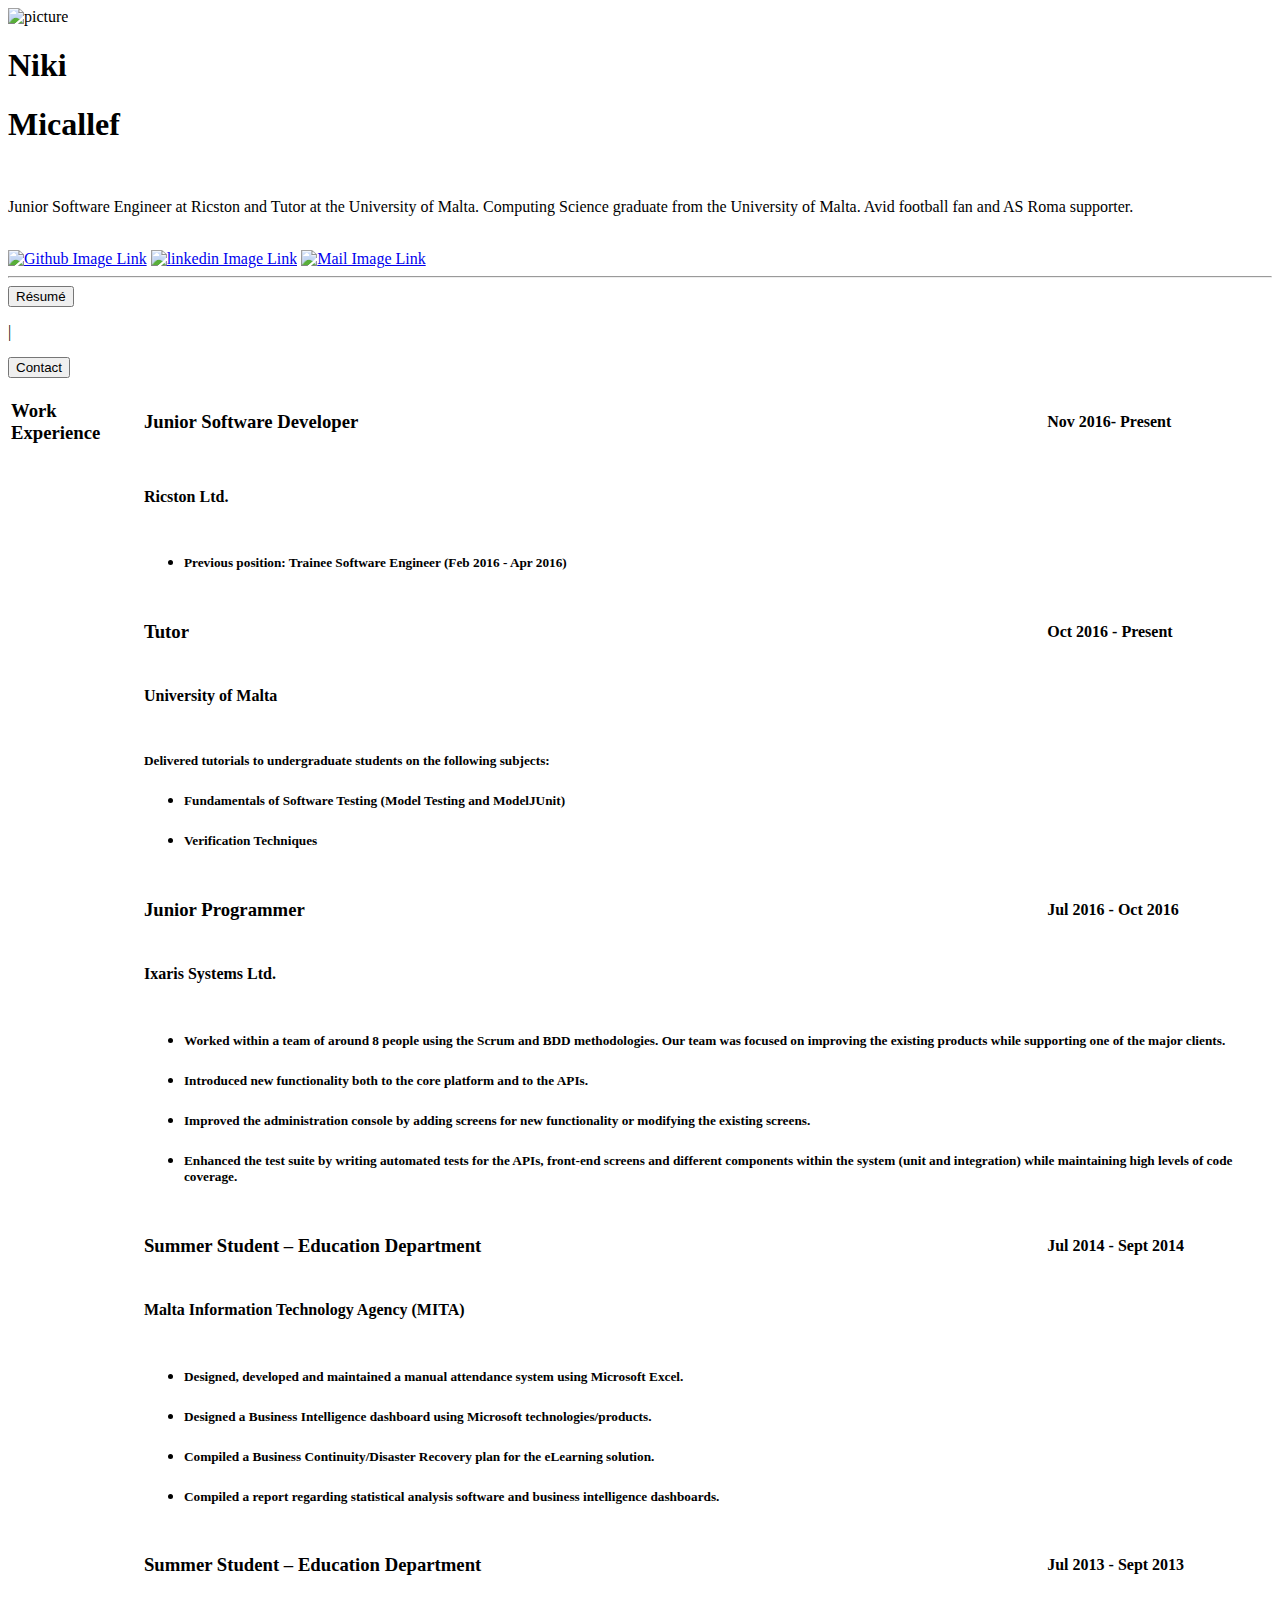
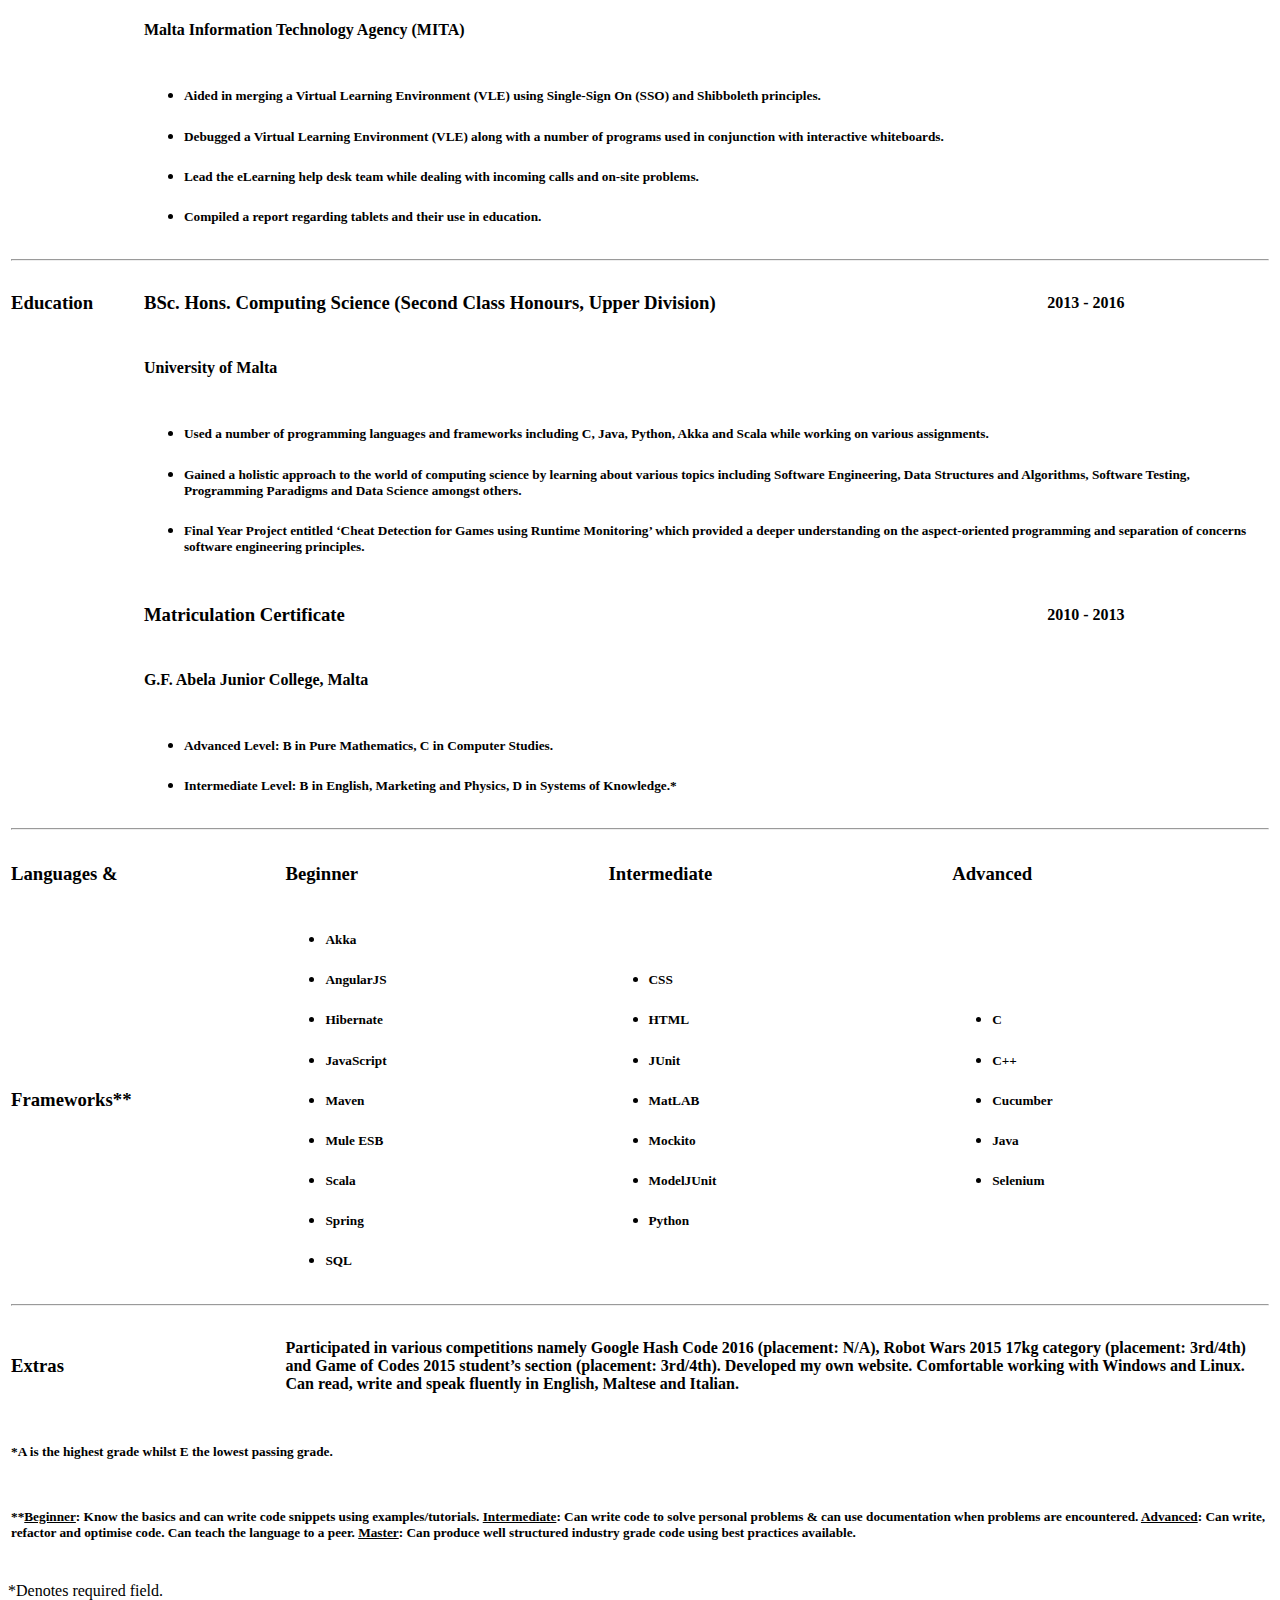
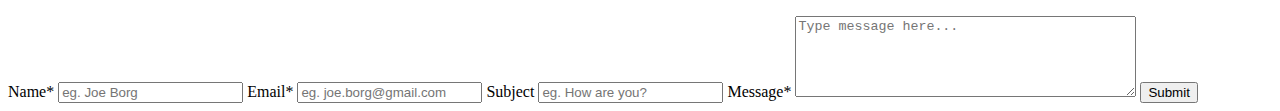
==== index.html @ ac7c3ef5 "Added position at Ricston." ====
<!DOCTYPE html>
<html lang="en">
<head>
    <title>nikimicallef.com</title>
    <meta charset="utf-8">
    <meta name="viewport" content="width=device-width, initial-scale=1">
    <link rel="stylesheet" href="http://fonts.googleapis.com/css?family=Lato:100,300,400">
    <link type="text/css" rel="stylesheet" href="css.css"/>
    <script src="https://ajax.googleapis.com/ajax/libs/jquery/1.12.4/jquery.min.js"></script>
    <script src="javaScript.js" type="text/javascript"></script>
    <link rel="shortcut icon" href="images/favicon.ico">
    <script src="http://maxcdn.bootstrapcdn.com/bootstrap/3.3.7/js/bootstrap.min.js"></script>
</head>
<body>

<div class="container-fluid">
    <div class="row content" id="parent">
        <div class="col-sm-3 sidenav">
            <img src="images/face.png" alt="picture" id="self-pic">
            <div id="logo">
                <h1 id="niki">Niki</h1>
                <h1 id="micallef">Micallef</h1>
            </div>

            <br>

            <p id="side-text">
                Junior Software Engineer at Ricston and Tutor at the University of Malta. Computing Science graduate from the University of Malta. Avid football fan and AS Roma supporter.
            </p>

            <br>

            <div id="soc-media">
                <a href='http://github.com/nikmic94' id="github-link"><img src="images/github.png" alt="Github Image Link" id="github-pic"/></a>
                <a href='http://mt.linkedin.com/pub/niki-micallef/96/84b/65b' id="linkedin-link"><img src="images/linkedin.png" alt="linkedin Image Link" id="linkedin-pic"/></a>
                <a href="mailto:me@nikimicallef.com" id="mail-link"><img src="images/mail.png" alt="Mail Image Link" id="mail-pic"/></a>
            </div>
        </div>

        <div class="col-sm-9" id="main-text">
            <hr id="line">

            <div id="selector">
                <button id="navLeft" onclick="resumeButtonPress()">Résumé</button>
                <p id="navCentre">|</p>
                <button id="navRight" onclick="contactButtonPress()">Contact</button>
            </div>

            <table id="topTable">
                <tr>
                    <td class = "left"><h3 class="title">Work Experience</h3></td>
                    <td><h3>Junior Software Developer</h3></td>
                    <td class="dateData"><h4 class="date">Nov 2016- Present</h4></td>
                </tr>
                <tr>
                    <td></td>
                    <td colspan="2"><h4>Ricston Ltd.</h4></td>
                </tr>
                <tr>
                    <td></td>
                    <td colspan="2">
                        <ul>
                            <li><h5>Previous position: Trainee Software Engineer (Feb 2016 - Apr 2016)</h5></li>
                        </ul>
                    </td>
                </tr>

                <tr class="empty" ><td colspan="3"></td></tr>

                <tr>
                    <td class = "left"><h3 class="title"></h3></td>
                    <td><h3>Tutor</h3></td>
                    <td class="dateData"><h4 class="date">Oct 2016 - Present</h4></td>
                </tr>
                <tr>
                    <td></td>
                    <td colspan="2"><h4>University of Malta</h4></td>
                </tr>
                <tr>
                    <td></td>
                    <td colspan="2">
                        <h5>Delivered tutorials to undergraduate students on the following subjects:</h5>
                        <ul>
                        <li><h5>Fundamentals of Software Testing (Model Testing and ModelJUnit)</h5></li>
                        <li><h5>Verification Techniques</h5></li>
                    </ul>
                    </td>
                </tr>

                <tr class="empty" ><td colspan="3"></td></tr>

                <tr>
                    <td class = "left"><h3 class="title"></h3></td>
                    <td><h3>Junior Programmer</h3></td>
                    <td class="dateData"><h4 class="date">Jul 2016 - Oct 2016</h4></td>
                </tr>
                <tr>
                    <td></td>
                    <td colspan="2"><h4>Ixaris Systems Ltd.</h4></td>
                </tr>
                <tr>
                    <td></td>
                    <td colspan="2"><ul>
                        <li><h5>Worked within a team of around 8 people using the Scrum and BDD methodologies. Our team was focused on improving the existing products while supporting one of the major clients.</h5></li>
                        <li><h5>Introduced new functionality both to the core platform and to the APIs.</h5></li>
                        <li><h5>Improved the administration console by adding screens for new functionality or modifying the existing screens.</h5></li>
                        <li><h5>Enhanced the test suite by writing automated tests for the APIs, front-end screens and different components within the system (unit and integration) while maintaining high levels of code coverage.</h5></li>
                    </ul>
                    </td>
                </tr>

                <tr class="empty" ><td colspan="3"></td></tr>

                <tr>
                    <td class = "left"><h3></h3></td>
                    <td><h3>Summer Student – Education Department</h3></td>
                    <td class="dateData"><h4 class="date">Jul 2014 - Sept 2014</h4></td>
                </tr>
                <tr>
                    <td></td>
                    <td colspan="2"><h4>Malta Information Technology Agency (MITA)</h4></td>
                </tr>
                <tr>
                    <td></td>
                    <td colspan="2"><ul>
                        <li><h5>Designed, developed and maintained a manual attendance system using Microsoft Excel.</h5></li>
                        <li><h5>Designed a Business Intelligence dashboard using Microsoft technologies/products.</h5></li>
                        <li><h5>Compiled a Business Continuity/Disaster Recovery plan for the eLearning solution.</h5></li>
                        <li><h5>Compiled a report regarding statistical analysis software and business intelligence dashboards.</h5></li>
                    </ul>
                    </td>
                </tr>

                <tr class="empty" ><td colspan="3"></td></tr>


                <tr>
                    <td class = "left"><h3></h3></td>
                    <td><h3>Summer Student – Education Department</h3></td>
                    <td class="dateData"><h4 class="date">Jul 2013 - Sept 2013</h4></td>
                </tr>
                <tr>
                    <td></td>
                    <td colspan="2"><h4>Malta Information Technology Agency (MITA)</h4></td>
                </tr>
                <tr>
                    <td></td>
                    <td colspan="2"><ul>
                        <li><h5>Aided in merging a Virtual Learning Environment (VLE) using Single-Sign On (SSO) and Shibboleth principles.</h5></li>
                        <li><h5>Debugged a Virtual Learning Environment (VLE) along with a number of programs used in conjunction with interactive whiteboards.</h5></li>
                        <li><h5>Lead the eLearning help desk team while dealing with incoming calls and on-site problems.</h5></li>
                        <li><h5>Compiled a report regarding tablets and their use in education.</h5></li>
                    </ul>
                    </td>
                </tr>

                <tr class="division"><td colspan="3"><hr></td></tr>

                <tr>
                    <td class = "left"><h3 class="title">Education</h3></td>
                    <td><h3>BSc. Hons. Computing Science (Second Class Honours, Upper Division)</h3></td>
                    <td class="dateData"><h4 class="date">2013 - 2016</h4></td>
                </tr>
                <tr>
                    <td></td>
                    <td colspan="2"><h4>University of Malta</h4></td>
                </tr>
                <tr>
                    <td></td>
                    <td colspan="2">
                        <ul>
                            <li><h5>Used a number of programming languages and frameworks including C, Java, Python, Akka and Scala while working on various assignments.</h5></li>
                            <li><h5>Gained a holistic approach to the world of computing science by learning about various topics including Software Engineering, Data Structures and Algorithms, Software Testing, Programming Paradigms and Data Science amongst others.</h5></li>
                            <li><h5>Final Year Project entitled ‘Cheat Detection for Games using Runtime Monitoring’ which provided a deeper understanding on the aspect-oriented programming and separation of concerns software engineering principles.</h5></li>
                        </ul>
                    </td>
                </tr>

                <tr class="empty" ><td colspan="3"></td></tr>


                <tr>
                    <td class = "left"><h3></h3></td>
                    <td><h3>Matriculation Certificate</h3></td>
                    <td class="dateData"><h4 class="date">2010 - 2013</h4></td>
                </tr>
                <tr>
                    <td></td>
                    <td colspan="2"><h4>G.F. Abela Junior College, Malta</h4></td>
                </tr>
                <tr>
                    <td></td>
                    <td colspan="2">
                        <ul>
                            <li><h5>Advanced Level: B in Pure Mathematics, C in Computer Studies.</h5></li>
                            <li><h5>Intermediate Level: B in English, Marketing and Physics, D in Systems of Knowledge.*</h5></li>
                        </ul>
                    </td>
                </tr>

                <tr class="division"><td colspan="5"><hr></td></tr>
            </table>

            <table id="bottomTable">
                <tr>
                    <td class = "left"><h3 class="title1">Languages &</h3></td>
                    <td><h3 class="proghead">Beginner</h3></td>
                    <td><h3 class="proghead">Intermediate</h3></td>
                    <td><h3 class="proghead">Advanced</h3></td>
                </tr>
                <tr>
                    <td class = "left"><h3 class="title1">Frameworks**</h3></td>
                    <td><ul>
                        <li><h5 class = "progcont">Akka</h5></li>
                        <li><h5 class = "progcont">AngularJS</h5></li>
                        <li><h5 class = "progcont">Hibernate</h5></li>
                        <li><h5 class = "progcont">JavaScript</h5></li>
                        <li><h5 class = "progcont">Maven</h5></li>
                        <li><h5 class = "progcont">Mule ESB</h5></li>
                        <li><h5 class = "progcont">Scala</h5></li>
                        <li><h5 class = "progcont">Spring</h5></li>
                        <li><h5 class = "progcont">SQL</h5></li>
                    </ul></td>
                    <td><ul>
                        <li><h5 class = "progcont">CSS</h5></li>
                        <li><h5 class = "progcont">HTML</h5></li>
                        <li><h5 class = "progcont">JUnit</h5></li>
                        <li><h5 class = "progcont">MatLAB</h5></li>
                        <li><h5 class = "progcont">Mockito</h5></li>
                        <li><h5 class = "progcont">ModelJUnit</h5></li>
                        <li><h5 class = "progcont">Python</h5></li>
                    </ul></td>
                    <td><ul>
                        <li><h5 class = "progcont">C</h5></li>
                        <li><h5 class = "progcont">C++</h5></li>
                        <li><h5 class = "progcont">Cucumber</h5></li>
                        <li><h5 class = "progcont">Java</h5></li>
                        <li><h5 class = "progcont">Selenium</h5></li>
                    </ul></td>
                </tr>

                <tr class="division"><td colspan="5"><hr></td></tr>

                <tr>
                    <td class = "left"><h3 class="title">Extras</h3></td>
                    <td colspan="4"><h4>Participated in various competitions namely Google Hash Code 2016 (placement: N/A), Robot Wars 2015 17kg category (placement: 3rd/4th) and Game of Codes 2015 student’s section (placement: 3rd/4th). Developed my own website. Comfortable working with Windows and Linux. Can read, write and speak fluently in English, Maltese and Italian.</h4></td>
                </tr>

                <tr class="empty" ><td colspan="5"></td></tr>

                <tr>
                    <td colspan="4"><h5 class="notabene">*A is the highest grade whilst E the lowest passing grade.</h5></td>
                </tr>
                <tr>
                    <td colspan="4"><h5 class="notabene">**<u>Beginner</u>: Know the basics and can write code snippets using examples/tutorials. <u>Intermediate</u>: Can write code to solve personal problems & can use documentation when problems are encountered. <u>Advanced</u>: Can write, refactor and optimise code. Can teach the language to a peer. <u>Master</u>: Can produce well structured industry grade code using best practices available.</h5></td>
                </tr>
            </table>

            <div class="col-sm-9" id="contact">
                <p id ="required">
                    *Denotes required field.
                </p>

                <form id="con-form" method="post" action="contactSheet.php">
                    <label>Name*</label>

                    <input type="text" name="name" placeholder="eg. Joe Borg">

                    <label>Email*</label>
                    <input type="text" name="email" placeholder="eg. joe.borg@gmail.com">

                    <label>Subject</label>
                    <input type="text" name="subject" placeholder="eg. How are you?">

                    <label>Message*</label>
                    <textarea name="message" cols="40" rows="5" placeholder="Type message here..." id="last-box"></textarea>

                    <input id="submit" name="submit" type="submit" value="Submit">
                </form>
            </div>
        </div>
    </div>
</div>

</body>
</html>
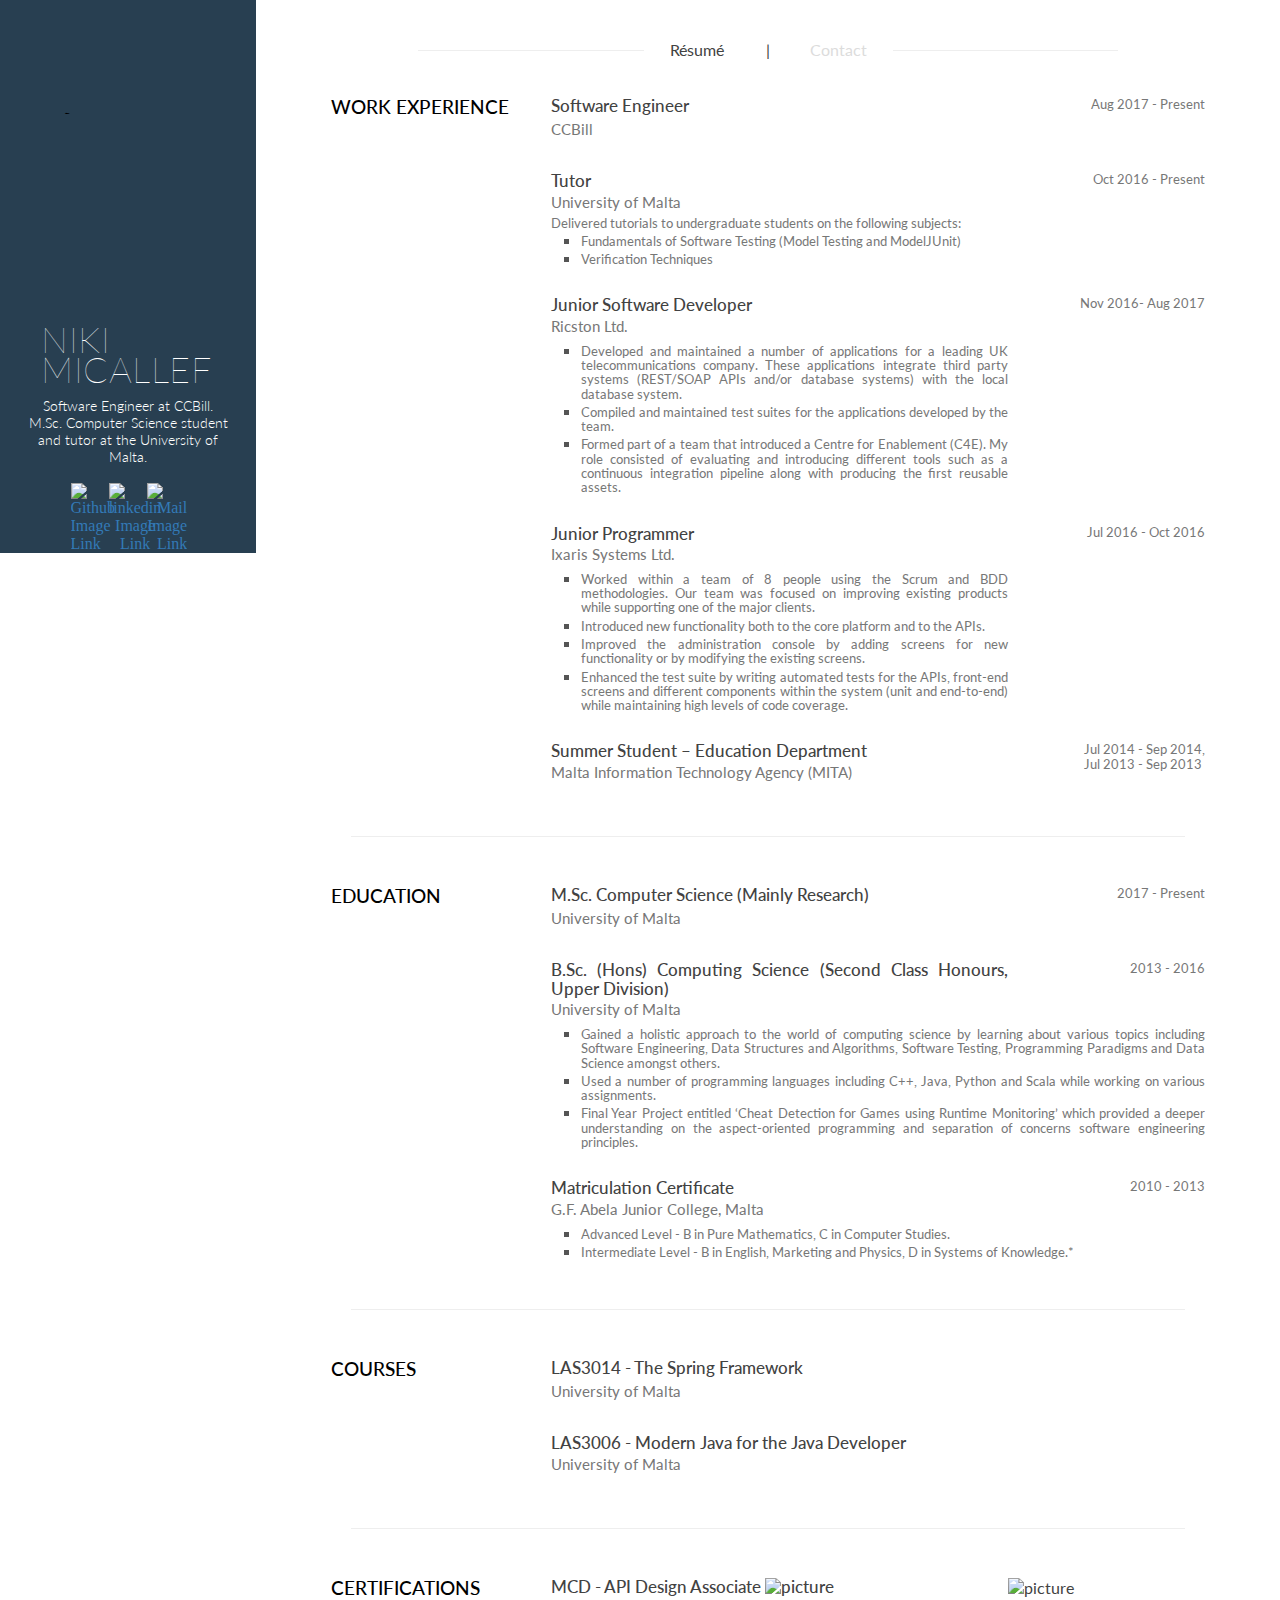
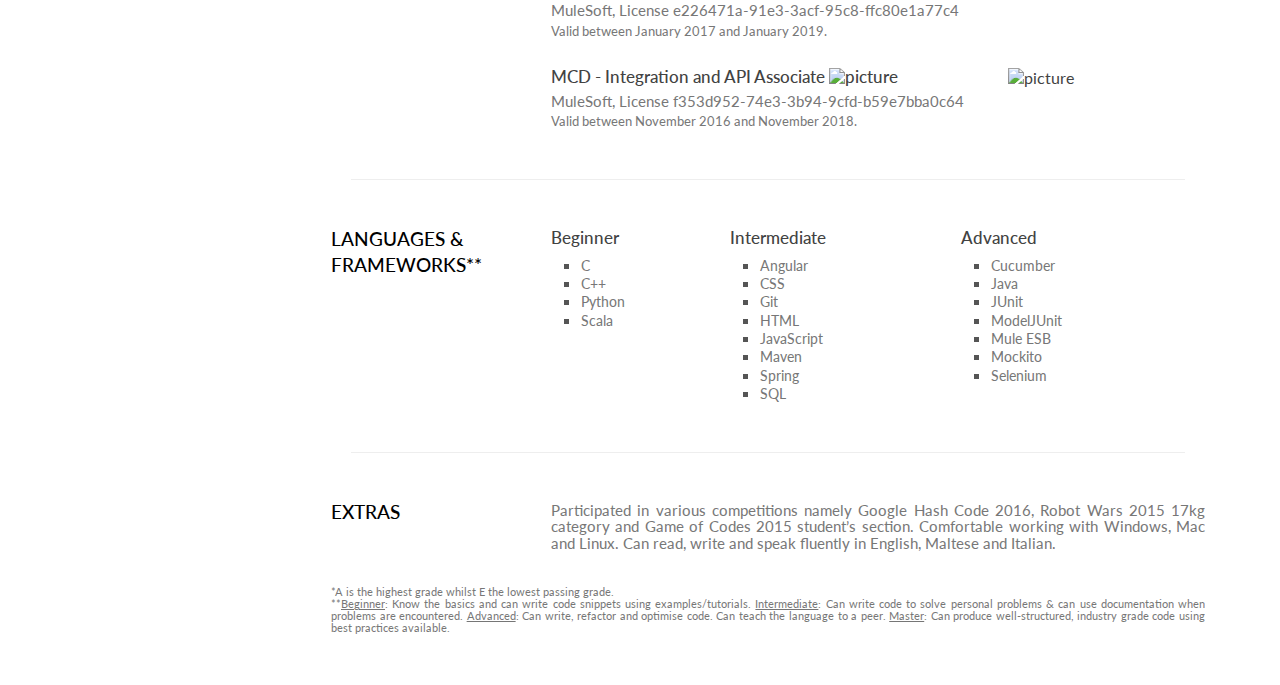
==== commit 8088f5de: "- Added CCBill employment - Added M.Sc. education - Modified side description - Reordered skills - C" ====
--- a/index.html
+++ b/index.html
@@ -25,14 +25,14 @@
             <br>
 
             <p id="side-text">
-                Junior Software Engineer at Ricston and Tutor at the University of Malta. Computing Science graduate from the University of Malta. Avid football fan and AS Roma supporter.
+                Software Engineer at CCBill. M.Sc. Computer Science student and tutor at the University of Malta.
             </p>
 
             <br>
 
             <div id="soc-media">
                 <a href='http://github.com/nikmic94' id="github-link"><img src="images/github.png" alt="Github Image Link" id="github-pic"/></a>
-                <a href='http://mt.linkedin.com/pub/niki-micallef/96/84b/65b' id="linkedin-link"><img src="images/linkedin.png" alt="linkedin Image Link" id="linkedin-pic"/></a>
+                <a href='http://mt.linkedin.com/pub/niki-micallef/96/84b/65b' id="linkedin-link"><img src="images/lin.png" alt="linkedin Image Link" id="linkedin-pic"/></a>
                 <a href="mailto:me@nikimicallef.com" id="mail-link"><img src="images/mail.png" alt="Mail Image Link" id="mail-pic"/></a>
             </div>
         </div>
@@ -49,20 +49,12 @@
             <table id="topTable">
                 <tr>
                     <td class = "left"><h3 class="title">Work Experience</h3></td>
-                    <td><h3>Junior Software Developer</h3></td>
-                    <td class="dateData"><h4 class="date">Nov 2016- Present</h4></td>
-                </tr>
-                <tr>
-                    <td></td>
-                    <td colspan="2"><h4>Ricston Ltd.</h4></td>
-                </tr>
-                <tr>
-                    <td></td>
-                    <td colspan="2">
-                        <ul>
-                            <li><h5>Previous position: Trainee Software Engineer (Feb 2016 - Apr 2016)</h5></li>
-                        </ul>
-                    </td>
+                    <td><h3>Software Engineer</h3></td>
+                    <td class="dateData"><h4 class="date">Aug 2017 - Present</h4></td>
+                </tr>
+                <tr>
+                    <td></td>
+                    <td colspan="2"><h4>CCBill</h4></td>
                 </tr>
 
                 <tr class="empty" ><td colspan="3"></td></tr>
@@ -78,7 +70,7 @@
                 </tr>
                 <tr>
                     <td></td>
-                    <td colspan="2">
+                    <td colspan="1">
                         <h5>Delivered tutorials to undergraduate students on the following subjects:</h5>
                         <ul>
                         <li><h5>Fundamentals of Software Testing (Model Testing and ModelJUnit)</h5></li>
@@ -91,6 +83,28 @@
 
                 <tr>
                     <td class = "left"><h3 class="title"></h3></td>
+                    <td><h3>Junior Software Developer</h3></td>
+                    <td class="dateData"><h4 class="date">Nov 2016- Aug 2017</h4></td>
+                </tr>
+                <tr>
+                    <td></td>
+                    <td colspan="2"><h4>Ricston Ltd.</h4></td>
+                </tr>
+                <tr>
+                    <td></td>
+                    <td colspan="1">
+                        <ul>
+                            <li><h5>Developed and maintained a number of applications for a leading UK telecommunications company. These applications integrate third party systems (REST/SOAP APIs and/or database systems) with the local database system.</h5></li>
+                            <li><h5>Compiled and maintained test suites for the applications developed by the team.</h5></li>
+                            <li><h5>Formed part of a team that introduced a Centre for Enablement (C4E). My role consisted of evaluating and introducing different tools such as a continuous integration pipeline along with producing the first reusable assets.</h5></li>
+                        </ul>
+                    </td>
+                </tr>
+
+                <tr class="empty" ><td colspan="3"></td></tr>
+
+                <tr>
+                    <td class = "left"><h3 class="title"></h3></td>
                     <td><h3>Junior Programmer</h3></td>
                     <td class="dateData"><h4 class="date">Jul 2016 - Oct 2016</h4></td>
                 </tr>
@@ -100,11 +114,11 @@
                 </tr>
                 <tr>
                     <td></td>
-                    <td colspan="2"><ul>
-                        <li><h5>Worked within a team of around 8 people using the Scrum and BDD methodologies. Our team was focused on improving the existing products while supporting one of the major clients.</h5></li>
+                    <td colspan="1"><ul>
+                        <li><h5>Worked within a team of 8 people using the Scrum and BDD methodologies. Our team was focused on improving existing products while supporting one of the major clients.</h5></li>
                         <li><h5>Introduced new functionality both to the core platform and to the APIs.</h5></li>
-                        <li><h5>Improved the administration console by adding screens for new functionality or modifying the existing screens.</h5></li>
-                        <li><h5>Enhanced the test suite by writing automated tests for the APIs, front-end screens and different components within the system (unit and integration) while maintaining high levels of code coverage.</h5></li>
+                        <li><h5>Improved the administration console by adding screens for new functionality or by modifying the existing screens.</h5></li>
+                        <li><h5>Enhanced the test suite by writing automated tests for the APIs, front-end screens and different components within the system (unit and end-to-end) while maintaining high levels of code coverage.</h5></li>
                     </ul>
                     </td>
                 </tr>
@@ -114,51 +128,30 @@
                 <tr>
                     <td class = "left"><h3></h3></td>
                     <td><h3>Summer Student – Education Department</h3></td>
-                    <td class="dateData"><h4 class="date">Jul 2014 - Sept 2014</h4></td>
+                    <td class="dateData" rowspan="2"><h4 class="date">Jul 2014 - Sep 2014,<br>Jul 2013 - Sep 2013</h4></td>
                 </tr>
                 <tr>
                     <td></td>
                     <td colspan="2"><h4>Malta Information Technology Agency (MITA)</h4></td>
                 </tr>
-                <tr>
-                    <td></td>
-                    <td colspan="2"><ul>
-                        <li><h5>Designed, developed and maintained a manual attendance system using Microsoft Excel.</h5></li>
-                        <li><h5>Designed a Business Intelligence dashboard using Microsoft technologies/products.</h5></li>
-                        <li><h5>Compiled a Business Continuity/Disaster Recovery plan for the eLearning solution.</h5></li>
-                        <li><h5>Compiled a report regarding statistical analysis software and business intelligence dashboards.</h5></li>
-                    </ul>
-                    </td>
-                </tr>
-
-                <tr class="empty" ><td colspan="3"></td></tr>
-
-
-                <tr>
-                    <td class = "left"><h3></h3></td>
-                    <td><h3>Summer Student – Education Department</h3></td>
-                    <td class="dateData"><h4 class="date">Jul 2013 - Sept 2013</h4></td>
-                </tr>
-                <tr>
-                    <td></td>
-                    <td colspan="2"><h4>Malta Information Technology Agency (MITA)</h4></td>
-                </tr>
-                <tr>
-                    <td></td>
-                    <td colspan="2"><ul>
-                        <li><h5>Aided in merging a Virtual Learning Environment (VLE) using Single-Sign On (SSO) and Shibboleth principles.</h5></li>
-                        <li><h5>Debugged a Virtual Learning Environment (VLE) along with a number of programs used in conjunction with interactive whiteboards.</h5></li>
-                        <li><h5>Lead the eLearning help desk team while dealing with incoming calls and on-site problems.</h5></li>
-                        <li><h5>Compiled a report regarding tablets and their use in education.</h5></li>
-                    </ul>
-                    </td>
-                </tr>
 
                 <tr class="division"><td colspan="3"><hr></td></tr>
 
                 <tr>
                     <td class = "left"><h3 class="title">Education</h3></td>
-                    <td><h3>BSc. Hons. Computing Science (Second Class Honours, Upper Division)</h3></td>
+                    <td><h3>M.Sc. Computer Science (Mainly Research)</h3></td>
+                    <td class="dateData"><h4 class="date">2017 - Present</h4></td>
+                </tr>
+                <tr>
+                    <td></td>
+                    <td colspan="2"><h4>University of Malta</h4></td>
+                </tr>
+
+                <tr class="empty" ><td colspan="3"></td></tr>
+
+                <tr>
+                    <td class = "left"><h3 class="title"></h3></td>
+                    <td><h3>B.Sc. (Hons) Computing Science (Second Class Honours, Upper Division)</h3></td>
                     <td class="dateData"><h4 class="date">2013 - 2016</h4></td>
                 </tr>
                 <tr>
@@ -169,8 +162,8 @@
                     <td></td>
                     <td colspan="2">
                         <ul>
-                            <li><h5>Used a number of programming languages and frameworks including C, Java, Python, Akka and Scala while working on various assignments.</h5></li>
                             <li><h5>Gained a holistic approach to the world of computing science by learning about various topics including Software Engineering, Data Structures and Algorithms, Software Testing, Programming Paradigms and Data Science amongst others.</h5></li>
+                            <li><h5>Used a number of programming languages including C++, Java, Python and Scala while working on various assignments.</h5></li>
                             <li><h5>Final Year Project entitled ‘Cheat Detection for Games using Runtime Monitoring’ which provided a deeper understanding on the aspect-oriented programming and separation of concerns software engineering principles.</h5></li>
                         </ul>
                     </td>
@@ -192,9 +185,67 @@
                     <td></td>
                     <td colspan="2">
                         <ul>
-                            <li><h5>Advanced Level: B in Pure Mathematics, C in Computer Studies.</h5></li>
-                            <li><h5>Intermediate Level: B in English, Marketing and Physics, D in Systems of Knowledge.*</h5></li>
+                            <li><h5>Advanced Level - B in Pure Mathematics, C in Computer Studies.</h5></li>
+                            <li><h5>Intermediate Level - B in English, Marketing and Physics, D in Systems of Knowledge.*</h5></li>
                         </ul>
+                    </td>
+                </tr>
+
+                <tr class="division"><td colspan="5"><hr></td></tr>
+
+                <tr>
+                    <td class = "left"><h3 class="title">Courses</h3></td>
+                    <td><h3>LAS3014 - The Spring Framework</h3></td>
+                </tr>
+                <tr>
+                    <td></td>
+                    <td colspan="2"><h4>University of Malta</h4></td>
+                </tr>
+
+                <tr class="empty" ><td colspan="3"></td></tr>
+
+                <tr>
+                    <td class = "left"><h3></h3></td>
+                    <td><h3>LAS3006 - Modern Java for the Java Developer</h3></td>
+                </tr>
+                <tr>
+                    <td></td>
+                    <td colspan="2"><h4>University of Malta</h4></td>
+                </tr>
+
+                <tr class="division"><td colspan="5"><hr></td></tr>
+
+                <tr>
+                    <td class = "left"><h3 class="title">Certifications</h3></td>
+                    <td><h3><a href="http://training.mulesoft.com/award/certification/e226471a-91e3-3acf-95c8-ffc80e1a77c4/view">MCD - API Design Associate <img src="images/link.png" alt="picture" id="linkImg"></a></h3></td>
+                    <td rowspan="3"><img src="images/mcdCertApiDesign.png" alt="picture" id="mcdCert"></td>
+                </tr>
+                <tr>
+                    <td></td>
+                    <td><h4>MuleSoft, License e226471a-91e3-3acf-95c8-ffc80e1a77c4</h4></td>
+                </tr>
+                <tr>
+                    <td></td>
+                    <td>
+                         <h5>Valid between January 2017 and January 2019.</h5>
+                    </td>
+                </tr>
+
+                <tr class="empty" ><td colspan="3"></td></tr>
+
+                <tr>
+                    <td class = "left"></td>
+                    <td><h3><a href="http://training.mulesoft.com/award/certification/f353d952-74e3-3b94-9cfd-b59e7bba0c64/view">MCD - Integration and API Associate <img src="images/link.png" alt="picture" id="linkImg"></a></h3></td>
+                    <td rowspan="3"><img src="images/mcdCertIntAndApi.png" alt="picture" id="mcdCert"></td>
+                </tr>
+                <tr>
+                    <td></td>
+                    <td><h4>MuleSoft, License f353d952-74e3-3b94-9cfd-b59e7bba0c64</h4></td>
+                </tr>
+                <tr>
+                    <td></td>
+                    <td>
+                        <h5>Valid between November 2016 and November 2018.</h5>
                     </td>
                 </tr>
 
@@ -211,30 +262,28 @@
                 <tr>
                     <td class = "left"><h3 class="title1">Frameworks**</h3></td>
                     <td><ul>
-                        <li><h5 class = "progcont">Akka</h5></li>
-                        <li><h5 class = "progcont">AngularJS</h5></li>
-                        <li><h5 class = "progcont">Hibernate</h5></li>
+                        <li><h5 class = "progcont">C</h5></li>
+                        <li><h5 class = "progcont">C++</h5></li>
+                        <li><h5 class = "progcont">Python</h5></li>
+                        <li><h5 class = "progcont">Scala</h5></li>
+                    </ul></td>
+                    <td><ul>
+                        <li><h5 class = "progcont">Angular</h5></li>
+                        <li><h5 class = "progcont">CSS</h5></li>
+                        <li><h5 class = "progcont">Git</h5></li>
+                        <li><h5 class = "progcont">HTML</h5></li>
                         <li><h5 class = "progcont">JavaScript</h5></li>
                         <li><h5 class = "progcont">Maven</h5></li>
-                        <li><h5 class = "progcont">Mule ESB</h5></li>
-                        <li><h5 class = "progcont">Scala</h5></li>
                         <li><h5 class = "progcont">Spring</h5></li>
                         <li><h5 class = "progcont">SQL</h5></li>
                     </ul></td>
                     <td><ul>
-                        <li><h5 class = "progcont">CSS</h5></li>
-                        <li><h5 class = "progcont">HTML</h5></li>
-                        <li><h5 class = "progcont">JUnit</h5></li>
-                        <li><h5 class = "progcont">MatLAB</h5></li>
-                        <li><h5 class = "progcont">Mockito</h5></li>
-                        <li><h5 class = "progcont">ModelJUnit</h5></li>
-                        <li><h5 class = "progcont">Python</h5></li>
-                    </ul></td>
-                    <td><ul>
-                        <li><h5 class = "progcont">C</h5></li>
-                        <li><h5 class = "progcont">C++</h5></li>
                         <li><h5 class = "progcont">Cucumber</h5></li>
                         <li><h5 class = "progcont">Java</h5></li>
+                        <li><h5 class = "progcont">JUnit</h5></li>
+                        <li><h5 class = "progcont">ModelJUnit</h5></li>
+                        <li><h5 class = "progcont">Mule ESB</h5></li>
+                        <li><h5 class = "progcont">Mockito</h5></li>
                         <li><h5 class = "progcont">Selenium</h5></li>
                     </ul></td>
                 </tr>
@@ -243,7 +292,7 @@
 
                 <tr>
                     <td class = "left"><h3 class="title">Extras</h3></td>
-                    <td colspan="4"><h4>Participated in various competitions namely Google Hash Code 2016 (placement: N/A), Robot Wars 2015 17kg category (placement: 3rd/4th) and Game of Codes 2015 student’s section (placement: 3rd/4th). Developed my own website. Comfortable working with Windows and Linux. Can read, write and speak fluently in English, Maltese and Italian.</h4></td>
+                    <td colspan="4"><h4>Participated in various competitions namely Google Hash Code 2016, Robot Wars 2015 17kg category and Game of Codes 2015 student’s section. Comfortable working with Windows, Mac and Linux. Can read, write and speak fluently in English, Maltese and Italian.</h4></td>
                 </tr>
 
                 <tr class="empty" ><td colspan="5"></td></tr>
@@ -252,7 +301,7 @@
                     <td colspan="4"><h5 class="notabene">*A is the highest grade whilst E the lowest passing grade.</h5></td>
                 </tr>
                 <tr>
-                    <td colspan="4"><h5 class="notabene">**<u>Beginner</u>: Know the basics and can write code snippets using examples/tutorials. <u>Intermediate</u>: Can write code to solve personal problems & can use documentation when problems are encountered. <u>Advanced</u>: Can write, refactor and optimise code. Can teach the language to a peer. <u>Master</u>: Can produce well structured industry grade code using best practices available.</h5></td>
+                    <td colspan="4"><h5 class="notabene">**<u>Beginner</u>: Know the basics and can write code snippets using examples/tutorials. <u>Intermediate</u>: Can write code to solve personal problems & can use documentation when problems are encountered. <u>Advanced</u>: Can write, refactor and optimise code. Can teach the language to a peer. <u>Master</u>: Can produce well-structured, industry grade code using best practices available.</h5></td>
                 </tr>
             </table>
 
--- a/css.css
+++ b/css.css
@@ -0,0 +1,821 @@
+/*!
+ * Bootstrap v3.3.7 (http://getbootstrap.com)
+ * Copyright 2011-2016 Twitter, Inc.
+ * Licensed under MIT (https://github.com/twbs/bootstrap/blob/master/LICENSE)
+ *//*! normalize.css v3.0.3 | MIT License | github.com/necolas/normalize.css */
+body, figure {
+    margin: 0
+}
+
+p,  pre {
+    margin: 0 0 10px
+}
+
+article, aside, details, figcaption, figure, footer, header, legend, main, menu, nav, section, summary,  pre {
+    display: block
+}
+
+caption, th {
+    text-align: left
+}
+
+table tr td .proghead, table tr td .title1, table tr td h4 {
+    padding-bottom: 5px
+}
+
+table tr td, table tr td h5 {
+    text-align: justify
+}
+
+html {
+    -webkit-text-size-adjust: 100%;
+    -ms-text-size-adjust: 100%
+}
+
+audio, canvas, progress, video {
+    display: inline-block;
+    vertical-align: baseline
+}
+
+template {
+    display: none
+}
+
+a:active, a:hover {
+    outline: 0
+}
+
+optgroup, strong,  b {
+    font-weight: 700
+}
+
+dfn {
+    font-style: italic
+}
+
+h1 {
+    margin: .67em 0;
+    font-size: 2em
+}
+
+mark {
+    color: #000;
+    background: #ff0
+}
+
+small {
+    font-size: 80%
+}
+
+sub, sup {
+    position: relative;
+    font-size: 75%;
+    line-height: 0;
+    vertical-align: baseline
+}
+
+sup {
+    top: -.5em
+}
+
+sub {
+    bottom: -.25em
+}
+
+img {
+    border: 0;
+    vertical-align: middle
+}
+
+figure {
+    margin: 1em 40px
+}
+
+hr {
+    height: 0;
+    -webkit-box-sizing: content-box;
+    -moz-box-sizing: content-box;
+    box-sizing: content-box
+}
+
+pre, textarea {
+    overflow: auto
+}
+
+code, kbd, pre, samp {
+    font-size: 1em
+}
+
+button, input, optgroup, select, textarea {
+    margin: 0;
+    font: inherit;
+    color: inherit
+}
+
+button {
+    overflow: visible
+}
+
+button, select {
+    text-transform: none
+}
+
+button {
+    -webkit-appearance: button;
+    cursor: pointer
+}
+
+input::-moz-focus-inner,  button::-moz-focus-inner {
+    padding: 0;
+    border: 0
+}
+
+input[type=number]::-webkit-outer-spin-button,  input[type=number]::-webkit-inner-spin-button {
+    height: auto
+}
+
+input[type=search]::-webkit-search-decoration,  input[type=search]::-webkit-search-cancel-button {
+    -webkit-appearance: none
+}
+
+td, th {
+    padding: 0
+}
+
+/*! Source: https://github.com/h5bp/html5-boilerplate/blob/master/src/css/main.css */
+@media print {
+    *, :after, :before {
+        color: #000 !important;
+        text-shadow: none !important;
+        background: 0 0 !important;
+        -webkit-box-shadow: none !important;
+        box-shadow: none !important
+    }
+
+    a, a:visited {
+        text-decoration: underline
+    }
+
+    a[href]:after {
+        content: " (" attr(href) ")"
+    }
+
+    pre,   blockquote {
+        border: 1px solid #999;
+        page-break-inside: avoid
+    }
+
+    thead {
+        display: table-header-group
+    }
+
+    img, tr {
+        page-break-inside: avoid
+    }
+
+    img {
+        max-width: 100% !important
+    }
+
+    h2, h3, p {
+        orphans: 3;
+        widows: 3
+    }
+
+    h2, h3 {
+        page-break-after: avoid
+    }
+}
+
+*, :after, :before {
+    -webkit-box-sizing: border-box;
+    -moz-box-sizing: border-box;
+    box-sizing: border-box
+}
+
+button, input, select, textarea {
+    font-family: inherit;
+    font-size: inherit;
+    line-height: inherit
+}
+
+a {
+    background-color: transparent;
+    color: #337ab7;
+    text-decoration: none
+}
+
+a:focus, a:hover {
+    color: #23527c;
+    text-decoration: underline
+}
+
+a:focus {
+    outline: -webkit-focus-ring-color auto 5px;
+    outline-offset: -2px
+}
+
+hr {
+    margin-top: 20px;
+    margin-bottom: 20px;
+    border: 0;
+    border-top: 1px solid #eee
+}
+
+h2, h3, h4, h5, h6,    h1 {
+    font-family: inherit;
+    font-weight: 500;
+    line-height: 1.1;
+    color: inherit
+}
+
+dt, label {
+    font-weight: 700
+}
+
+h2, h3,  h1 {
+    margin-top: 20px;
+    margin-bottom: 10px
+}
+
+h5, h6,  h4 {
+    margin-top: 10px;
+    margin-bottom: 10px
+}
+
+h1 {
+    font-size: 36px
+}
+
+h2 {
+    font-size: 30px
+}
+
+h3 {
+    font-size: 24px
+}
+
+h4 {
+    font-size: 18px
+}
+
+h5 {
+    font-size: 14px
+}
+
+h6 {
+    font-size: 12px
+}
+
+small {
+    font-size: 85%
+}
+
+mark {
+    padding: .2em;
+    background-color: #fcf8e3
+}
+
+ul, ol {
+    margin-top: 0;
+    margin-bottom: 10px
+}
+
+dl {
+    margin-top: 0;
+    margin-bottom: 20px
+}
+
+dd, dt {
+    line-height: 1.42857143
+}
+
+dd {
+    margin-left: 0
+}
+
+blockquote {
+    padding: 10px 20px;
+    margin: 0 0 20px;
+    font-size: 17.5px;
+    border-left: 5px solid #eee
+}
+
+code, kbd {
+    padding: 2px 4px;
+    font-size: 90%
+}
+
+address {
+    margin-bottom: 20px;
+    font-style: normal;
+    line-height: 1.42857143
+}
+
+code, kbd, pre, samp {
+    font-family: Menlo, Monaco, Consolas, "Courier New", monospace
+}
+
+code {
+    color: #c7254e;
+    background-color: #f9f2f4;
+    border-radius: 4px
+}
+
+kbd {
+    color: #fff;
+    background-color: #333;
+    border-radius: 3px;
+    -webkit-box-shadow: inset 0 -1px 0 rgba(0, 0, 0, .25);
+    box-shadow: inset 0 -1px 0 rgba(0, 0, 0, .25)
+}
+
+pre {
+    padding: 9.5px;
+    font-size: 13px;
+    line-height: 1.42857143;
+    color: #333;
+    word-break: break-all;
+    word-wrap: break-word;
+    background-color: #f5f5f5;
+    border: 1px solid #ccc;
+    border-radius: 4px
+}
+
+.container-fluid {
+    padding-right: 15px;
+    padding-left: 15px;
+    margin-right: auto;
+    margin-left: auto
+}
+
+.row {
+    margin-right: -15px;
+    margin-left: -15px
+}
+
+.col-sm-9, .col-sm-3 {
+    position: relative;
+    min-height: 1px;
+    padding-right: 10px;
+    padding-left: 10px
+}
+
+fieldset, legend {
+    padding: 0;
+    border: 0
+}
+
+@media (min-width: 991px) {
+    .col-sm-9,  .col-sm-3 {
+        float: left
+    }
+
+    .col-sm-3 {
+        width: 20%
+    }
+}
+
+table {
+    border-spacing: 0;
+    background-color: transparent;
+    border-collapse: collapse;
+    width: 100%
+}
+
+caption {
+    padding-top: 8px;
+    padding-bottom: 8px;
+    color: #777
+}
+
+fieldset {
+    min-width: 0;
+    margin: 0
+}
+
+legend {
+    width: 100%;
+    margin-bottom: 20px;
+    font-size: 21px;
+    line-height: inherit;
+    color: #333;
+    border-bottom: 1px solid #e5e5e5
+}
+
+label {
+    display: inline-block;
+    max-width: 100%;
+    margin-bottom: 5px
+}
+
+output {
+    display: block;
+    padding-top: 7px;
+    font-size: 14px;
+    line-height: 1.42857143;
+    color: #555
+}
+
+.form-control:-ms-input-placeholder {
+    color: #999
+}
+
+.form-control::-webkit-input-placeholder {
+    color: #999
+}
+
+.form-control::-ms-expand {
+    background-color: transparent;
+    border: 0
+}
+
+@-webkit-keyframes progress-bar-stripes {
+    from {
+        background-position: 40px 0
+    }
+    to {
+        background-position: 0 0
+    }
+}
+
+@-o-keyframes progress-bar-stripes {
+    from {
+        background-position: 40px 0
+    }
+    to {
+        background-position: 0 0
+    }
+}
+@keyframes progress-bar-stripes {
+    from {
+        background-position: 40px 0
+    }
+    to {
+        background-position: 0 0
+    }
+}
+
+.container-fluid:before, .row:after, .row:before, .container-fluid:after {
+    display: table;
+    content: " "
+}
+
+.row:after, .container-fluid:after {
+    clear: both;
+}
+
+.sidenav {
+    background-color: #283F51;
+    padding-top: 100px;
+    min-width: 237px;
+}
+
+#self-pic {
+    height: 170px;
+    display: block;
+    margin: 0 auto 50px;
+    border-radius: 50%
+}
+
+#logo #micallef, #logo #niki {
+    font-size: 36px;
+    letter-spacing: .5px;
+    padding: 0;
+    border: 0;
+    font-weight: 100;
+    text-transform: uppercase;
+    text-decoration: none;
+    color: #fff;
+    font-family: Lato, Arial, sans-serif;
+    display: block;
+    margin: 0 0 -10px
+}
+
+#logo {
+    margin: auto;
+    width: 174px
+}
+
+#soc-media {
+    display: table;
+    table-layout: fixed;
+    width: 115px;
+    margin: 0 auto
+}
+
+#soc-media #github-link {
+    display: table-cell;
+    text-align: left
+}
+
+#soc-media #linkedin-link {
+    display: table-cell;
+    text-align: center
+}
+
+#soc-media #mail-link {
+    display: table-cell;
+    text-align: right
+}
+
+#soc-media #github-link #github-pic, #soc-media #linkedin-link #linkedin-pic, #soc-media #mail-link #mail-pic {
+    width: 25px;
+    height: 25px
+}
+
+#side-text {
+    color: #fff;
+    margin: 0 auto;
+    text-align: center;
+    width: 85%;
+    min-width: 174px;
+    font-family: Lato, Arial, sans-serif;
+    font-size: 14px;
+    font-weight: 300
+}
+
+#main-text {
+    font-family: Lato, Arial, sans-serif;
+    color: #424242;
+    padding: 50px 75px 50px 75px;
+    width:80%;
+}
+
+#line{
+    width:80%;
+    margin:auto;
+}
+
+#selector {
+    display: table;
+    table-layout: fixed;
+    width: 249px;
+    margin: 0 auto;
+    background-color: white;
+    position: relative;
+    top:-12px;
+    padding-bottom: 25px;
+}
+
+#selector #ldiv{
+    display: table-cell;
+    text-align: left;
+    padding-left:20px;
+}
+
+#selector #navLeft {
+    background-color: Transparent;
+    background-repeat:no-repeat;
+    border: none;
+    cursor:pointer;
+    overflow: hidden;
+    outline:none;
+    display: table-cell;
+    text-align: right;
+    margin-left:20px;
+    color: #424242;
+}
+
+#selector #navLeft:hover {
+    color: #424242!important;
+}
+
+#selector #navCentre {
+    display: table-cell;
+    text-align: center
+}
+
+#selector #navRight {
+    background-color: Transparent;
+    background-repeat:no-repeat;
+    border: none;
+    cursor:pointer;
+    overflow: hidden;
+    outline:none;
+    display: table-cell;
+    text-align: right;
+    color: #DCDCDC;
+    padding:0;
+}
+
+#selector #navRight:hover {
+    color: #424242!important;
+}
+
+td {
+    vertical-align: top
+}
+
+table tr td hr {
+    color: #DCDCDC;
+    margin: 50px 20px 0
+}
+
+table {
+    width:100%!important;
+}
+
+table tr .left {
+    width: 220px
+}
+
+table .division {
+    height: 100px
+}
+
+table .empty {
+    height: 30px
+}
+
+table tr td h3 {
+    margin: 0;
+    padding-bottom: 3px;
+    font-size: 17px
+}
+
+table tr td h3 a {
+    color: inherit;
+}
+
+table tr td h3 a:visited {
+    color: inherit;
+}
+
+table tr td h3 a:hover {
+    color: inherit;
+    text-decoration: none;
+}
+
+table tr td h3 a:active {
+    color: inherit;
+}
+
+table tr td .title, table tr td .title1 {
+    text-transform: uppercase;
+    font-size: 19px;
+    color: #000
+}
+
+table tr td h4, table tr td h5 {
+    color: rgba(26, 26, 26, .6);
+    margin: 0
+}
+
+table tr td .notabene {
+    font-size: 11px
+}
+
+table tr td h4 {
+    font-size: 15px;
+    font-weight: 500
+}
+
+table tr .dateData {
+    width: 120px
+}
+
+table tr td h5 {
+    font-size: 13px
+}
+
+table tr td .progcont {
+    font-size: 14px
+}
+
+table tr td .date {
+    float: right;
+    font-size: 13px;
+    vertical-align: bottom
+}
+
+table tr td ul {
+    margin: 0;
+    padding-left: 30px;
+    list-style-type: square
+}
+
+table tr td ul li {
+    color: #555
+}
+
+#mcdCert {
+    width: 197px;
+    float: right;
+}
+
+#linkImg {
+    width: 12px;
+    padding-bottom: 3px;
+}
+
+@media screen and (min-width: 991px) and (max-width: 1201px) {
+    #main-text {
+        width: calc(100% - 237px);
+        padding-right: 25px;
+        padding-left:25px;
+    }
+}
+
+@media screen and (max-width: 990px) {
+    .row.content, .sidenav {
+        height: auto
+    }
+
+    .sidenav {
+        padding: 50px 15px 50px 15px;
+        margin-bottom: 0;
+    }
+
+    #self-pic {
+        height: 190px
+    }
+
+    #logo {
+        width: 222px
+    }
+
+    #logo #micallef, #logo #niki {
+        font-size: 46px
+    }
+
+    #soc-media {
+        width: 175px
+    }
+
+    #soc-media #github-link #github-pic, #soc-media #linkedin-link #linkedin-pic, #soc-media #mail-link #mail-pic {
+        width: 30px;
+        height: 30px
+    }
+
+    #side-text {
+        max-width: 400px
+    }
+
+    #main-text, #contact {
+        width:100%;
+        padding-left:25px;
+        padding-right:25px;
+        padding-bottom:50px;
+    }
+
+    #contact #con-form #last-box {
+        width:100%;
+    }
+}
+
+#parent{
+    overflow:hidden;
+}
+
+#contact {
+    display: none;
+    width: 100%;
+}
+
+#contact #required {
+    font-family:Lato, Arial, sans-serif;
+    font-size:13px;
+    color:red;
+    font-weight: 500;
+    display:inline-block;
+    clear:both;
+    float:left;
+}
+
+#contact #con-form label {
+    display:inline-block;
+    clear:both;
+    float:left;
+    font-family:Lato, Arial, sans-serif;
+    font-size:17px;
+    color:#424242;
+    font-weight: 500;
+}
+
+#contact #con-form input {
+    display:inline-block;
+    clear:both;
+    float:left;
+    margin-bottom:15px;
+    width:300px;
+    border:1px solid #dedede;
+    padding:5px;
+    margin-top:3px;
+    font-size:17px;
+    border-radius:5px;
+}
+
+#contact #con-form #last-box {
+    display:inline-block;
+    clear:both;
+    float:left;
+    margin-bottom:15px;
+    width:75%;
+    min-width: 300px;
+    height:250px;
+    border:1px solid #dedede;
+    padding:5px;
+    margin-top:3px;
+    border-radius:5px;
+}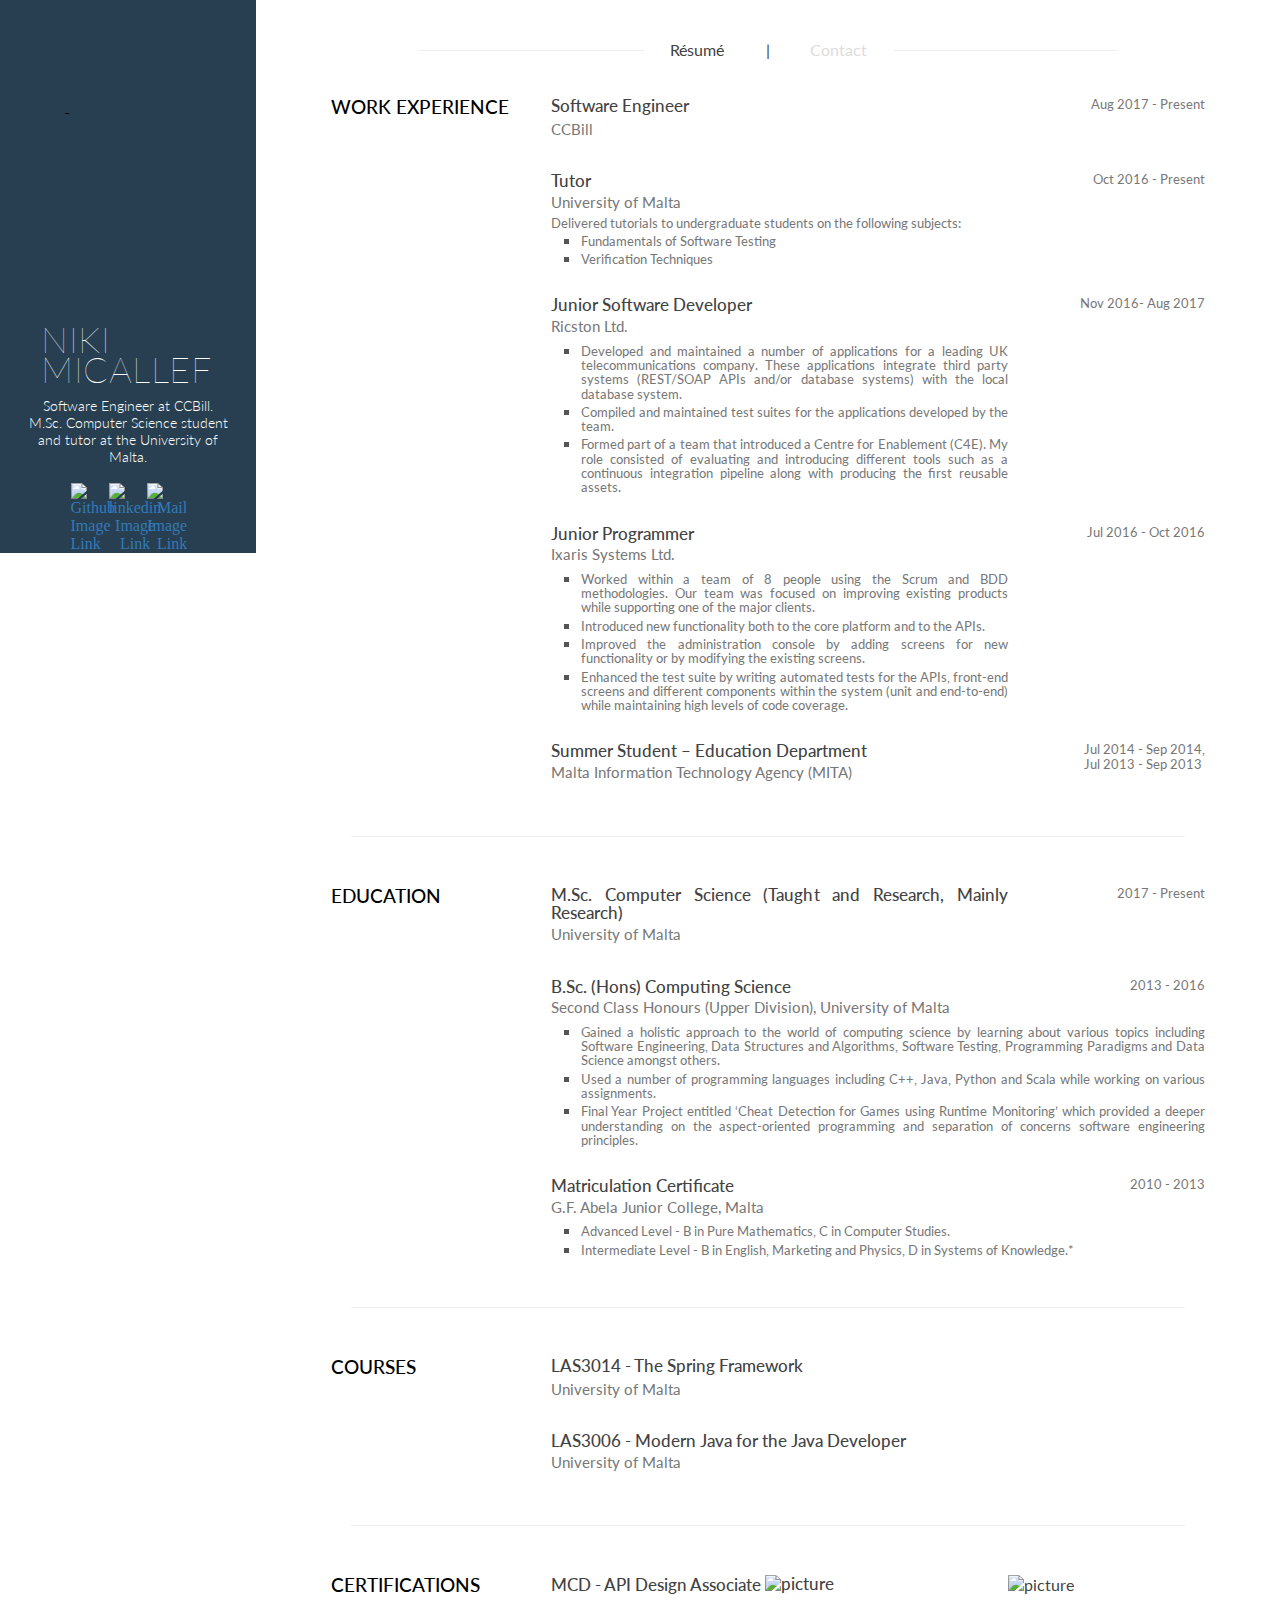
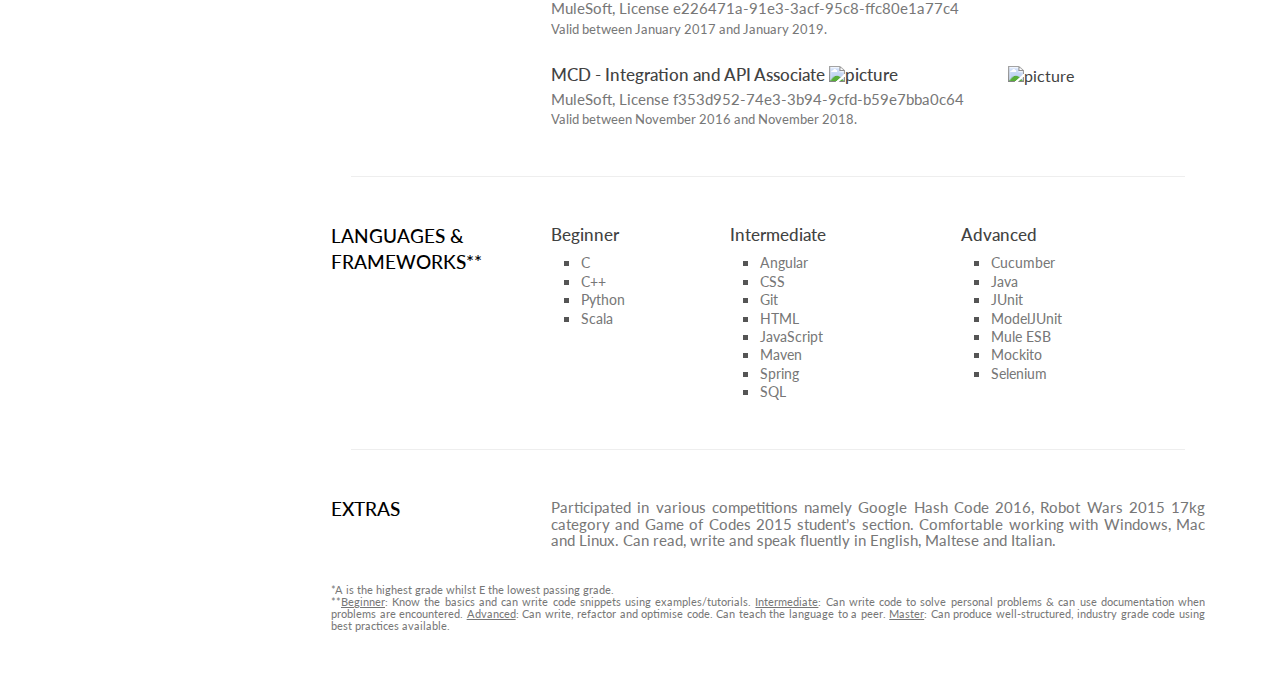
==== commit 650eaf7c: "Minor changes to education content" ====
--- a/index.html
+++ b/index.html
@@ -73,7 +73,7 @@
                     <td colspan="1">
                         <h5>Delivered tutorials to undergraduate students on the following subjects:</h5>
                         <ul>
-                        <li><h5>Fundamentals of Software Testing (Model Testing and ModelJUnit)</h5></li>
+                        <li><h5>Fundamentals of Software Testing</h5></li>
                         <li><h5>Verification Techniques</h5></li>
                     </ul>
                     </td>
@@ -139,7 +139,7 @@
 
                 <tr>
                     <td class = "left"><h3 class="title">Education</h3></td>
-                    <td><h3>M.Sc. Computer Science (Mainly Research)</h3></td>
+                    <td><h3>M.Sc. Computer Science (Taught and Research, Mainly Research)</h3></td>
                     <td class="dateData"><h4 class="date">2017 - Present</h4></td>
                 </tr>
                 <tr>
@@ -151,12 +151,12 @@
 
                 <tr>
                     <td class = "left"><h3 class="title"></h3></td>
-                    <td><h3>B.Sc. (Hons) Computing Science (Second Class Honours, Upper Division)</h3></td>
+                    <td><h3>B.Sc. (Hons) Computing Science</h3></td>
                     <td class="dateData"><h4 class="date">2013 - 2016</h4></td>
                 </tr>
                 <tr>
                     <td></td>
-                    <td colspan="2"><h4>University of Malta</h4></td>
+                    <td colspan="2"><h4>Second Class Honours (Upper Division), University of Malta</h4></td>
                 </tr>
                 <tr>
                     <td></td>
